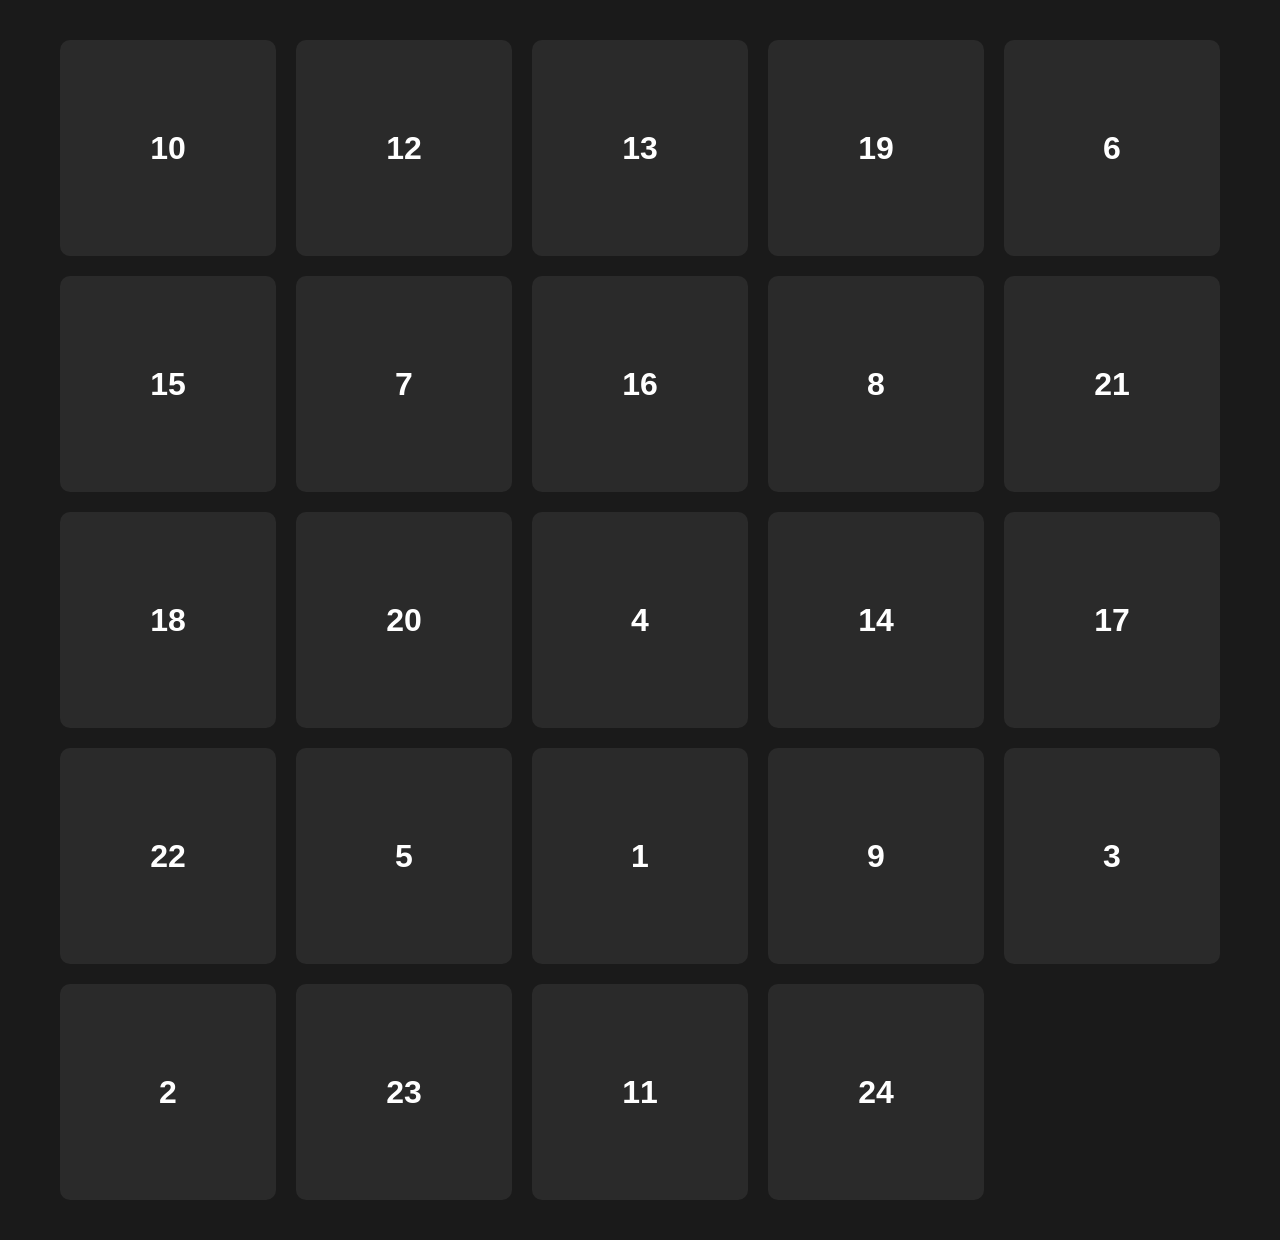
==== index.html @ ff621c84 "Rename index to index.html" ====
<!DOCTYPE html>
<html lang="en">
<head>
    <meta charset="UTF-8">
    <meta name="viewport" content="width=device-width, initial-scale=1.0">
    <title>Advent Calendar</title>
    <style>
        /* Reset and base styles */
        * {
            box-sizing: border-box;
            margin: 0;
            padding: 0;
        }

        body {
            font-family: 'Arial', sans-serif;
            background: #1a1a1a;
            min-height: 100vh;
            padding: 20px;
        }

        /* Container styles */
        .calendar-container {
            max-width: 1200px;
            margin: 0 auto;
            display: grid;
            grid-template-columns: repeat(auto-fit, minmax(200px, 1fr));
            gap: 20px;
            padding: 20px;
        }

        /* Calendar box styles */
        .calendar-box {
            aspect-ratio: 1;
            background: #2a2a2a;
            border-radius: 10px;
            position: relative;
            cursor: pointer;
            transition: transform 0.3s ease;
        }

        .calendar-box:hover {
            transform: translateY(-5px);
        }

        /* Number display */
        .box-number {
            position: absolute;
            top: 50%;
            left: 50%;
            transform: translate(-50%, -50%);
            font-size: 2rem;
            color: #fff;
            font-weight: bold;
        }

        /* Content styles (hidden by default) */
        .box-content {
            position: absolute;
            top: 0;
            left: 0;
            width: 100%;
            height: 100%;
            background: #3a3a3a;
            border-radius: 10px;
            padding: 15px;
            display: none;
            flex-direction: column;
            align-items: center;
            justify-content: center;
            text-align: center;
            color: #fff;
        }

        .box-content img {
            max-width: 100%;
            max-height: 150px;
            margin: 10px 0;
        }

        .box-content a {
            color: #4CAF50;
            text-decoration: none;
            margin-top: 10px;
        }

        /* Open state */
        .calendar-box.open .box-content {
            display: flex;
            animation: revealContent 0.5s ease forwards;
        }

        /* Animation */
        @keyframes revealContent {
            from {
                opacity: 0;
                transform: scale(0.8);
            }
            to {
                opacity: 1;
                transform: scale(1);
            }
        }

        /* Responsive adjustments */
        @media (max-width: 768px) {
            .calendar-container {
                grid-template-columns: repeat(auto-fit, minmax(150px, 1fr));
                gap: 15px;
            }

            .box-number {
                font-size: 1.5rem;
            }
        }
    </style>
</head>
<body>
    <div class="calendar-container" id="calendarContainer">
        <!-- Calendar boxes will be inserted here by JavaScript -->
    </div>

    <script>
        // Calendar data structure
        const calendarData = [
            // Example data structure for each day
            {
                day: 1,
                text: "Welcome to day 1!",
                image: "https://via.placeholder.com/150",
                link: "https://example.com"
            }
            // Add more days following the same structure
        ];

        // Function to shuffle array (Fisher-Yates algorithm)
        function shuffleArray(array) {
            for (let i = array.length - 1; i > 0; i--) {
                const j = Math.floor(Math.random() * (i + 1));
                [array[i], array[j]] = [array[j], array[i]];
            }
            return array;
        }

        // Function to create calendar boxes
        function createCalendarBoxes() {
            const container = document.getElementById('calendarContainer');
            const days = Array.from({length: 24}, (_, i) => i + 1);
            const shuffledDays = shuffleArray([...days]);
            
            shuffledDays.forEach(day => {
                const box = document.createElement('div');
                box.className = 'calendar-box';
                box.setAttribute('data-day', day);

                // Check if this box was previously opened
                const isOpen = localStorage.getItem(`day${day}Opened`) === 'true';
                if (isOpen) {
                    box.classList.add('open');
                }

                box.innerHTML = `
                    <div class="box-number">${day}</div>
                    <div class="box-content">
                        <p>Content for day ${day}</p>
                        <img src="https://via.placeholder.com/150" alt="Day ${day}">
                        <a href="#" target="_blank">Learn more</a>
                    </div>
                `;

                box.addEventListener('click', handleBoxClick);
                container.appendChild(box);
            });
        }

        // Function to handle box clicks
        function handleBoxClick(event) {
            const box = event.currentTarget;
            const day = parseInt(box.getAttribute('data-day'));
            const today = new Date();
            const december = 11; // December is 11 (0-based months)
            
            // Only allow opening if it's December and the current day is >= the box day
            if (today.getMonth() === december && today.getDate() >= day) {
                box.classList.add('open');
                localStorage.setItem(`day${day}Opened`, 'true');
            } else {
                alert("This door can't be opened yet! Please wait until December " + day);
            }
        }

        // Initialize calendar when page loads
        document.addEventListener('DOMContentLoaded', createCalendarBoxes);
    </script>
</body>
</html>
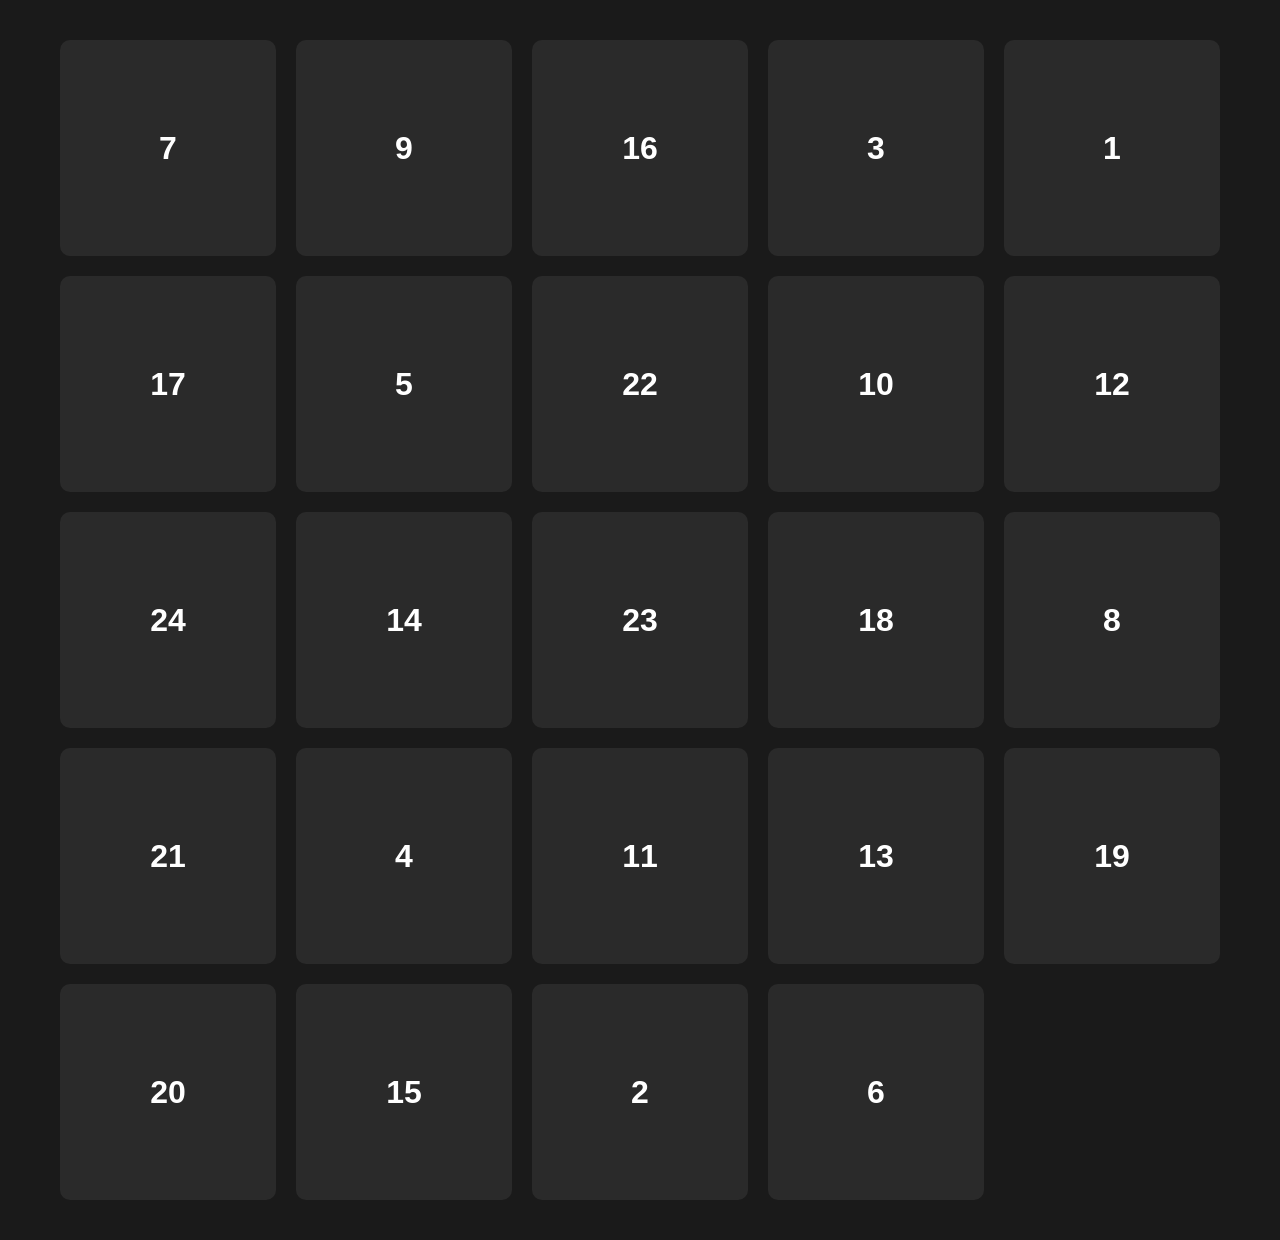
==== commit 4edec176: "Update index.html December > November" ====
--- a/index.html
+++ b/index.html
@@ -178,10 +178,11 @@
             const box = event.currentTarget;
             const day = parseInt(box.getAttribute('data-day'));
             const today = new Date();
+            const november = 10;
             const december = 11; // December is 11 (0-based months)
             
             // Only allow opening if it's December and the current day is >= the box day
-            if (today.getMonth() === december && today.getDate() >= day) {
+            if (today.getMonth() === november && today.getDate() >= day) {
                 box.classList.add('open');
                 localStorage.setItem(`day${day}Opened`, 'true');
             } else {
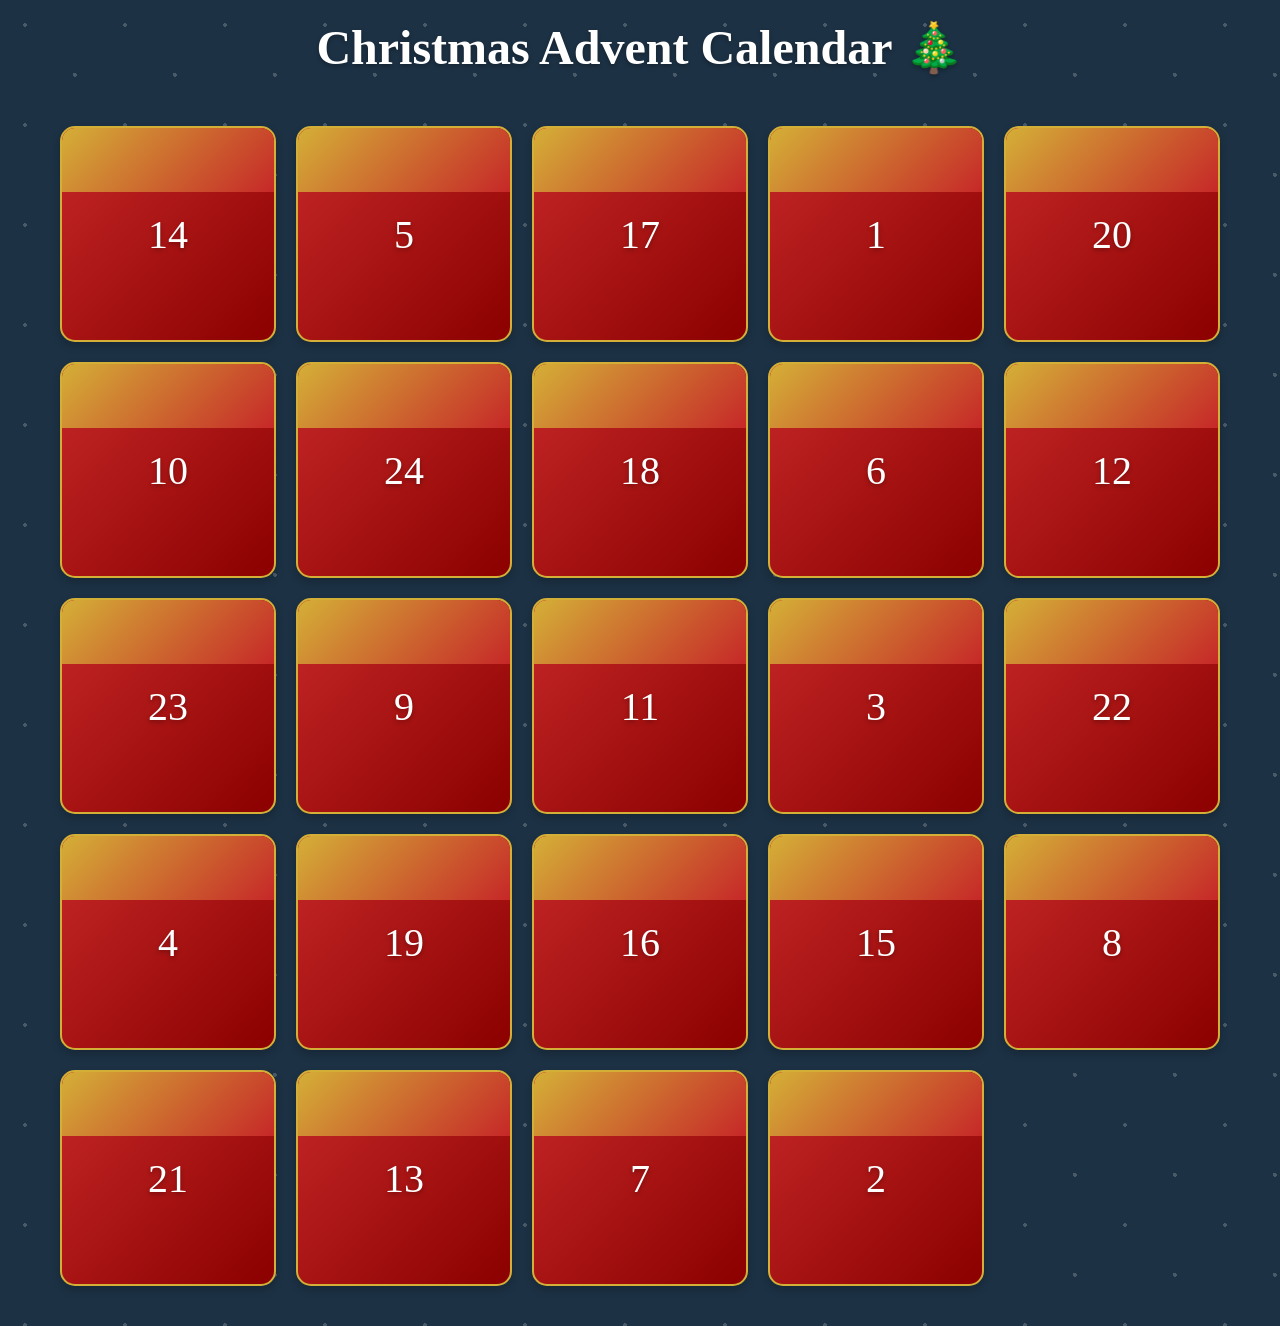
==== commit f272d0bb: "Test version noel" ====
--- a/index.html
+++ b/index.html
@@ -3,7 +3,8 @@
 <head>
     <meta charset="UTF-8">
     <meta name="viewport" content="width=device-width, initial-scale=1.0">
-    <title>Advent Calendar</title>
+    <title>Christmas Advent Calendar</title>
+    <link href="https://fonts.googleapis.com/css2?family=Mountains+of+Christmas:wght@700&family=Poppins:wght@400;600&display=swap" rel="stylesheet">
     <style>
         /* Reset and base styles */
         * {
@@ -13,10 +14,48 @@
         }
 
         body {
-            font-family: 'Arial', sans-serif;
-            background: #1a1a1a;
+            font-family: 'Poppins', sans-serif;
+            background: #1c3144;
             min-height: 100vh;
             padding: 20px;
+            background-image: 
+                radial-gradient(circle at 25px 25px, rgba(255, 255, 255, 0.2) 2%, transparent 0%),
+                radial-gradient(circle at 75px 75px, rgba(255, 255, 255, 0.2) 2%, transparent 0%);
+            background-size: 100px 100px;
+            position: relative;
+            overflow-x: hidden;
+        }
+
+        /* Falling snow animation */
+        @keyframes snowfall {
+            0% {
+                transform: translate(0, -10px);
+                opacity: 0;
+            }
+            50% {
+                opacity: 1;
+            }
+            100% {
+                transform: translate(-20px, 100vh);
+                opacity: 0;
+            }
+        }
+
+        .snowflake {
+            position: fixed;
+            color: white;
+            opacity: 0;
+            font-size: 20px;
+        }
+
+        /* Header styles */
+        h1 {
+            text-align: center;
+            color: #fff;
+            font-family: 'Mountains of Christmas', cursive;
+            font-size: 3rem;
+            margin-bottom: 30px;
+            text-shadow: 0 2px 4px rgba(0,0,0,0.3);
         }
 
         /* Container styles */
@@ -27,20 +66,36 @@
             grid-template-columns: repeat(auto-fit, minmax(200px, 1fr));
             gap: 20px;
             padding: 20px;
+            position: relative;
         }
 
         /* Calendar box styles */
         .calendar-box {
             aspect-ratio: 1;
-            background: #2a2a2a;
-            border-radius: 10px;
+            background: linear-gradient(135deg, #c62828 0%, #8b0000 100%);
+            border-radius: 15px;
             position: relative;
             cursor: pointer;
-            transition: transform 0.3s ease;
+            transition: transform 0.3s ease, box-shadow 0.3s ease;
+            border: 2px solid #d4af37;
+            box-shadow: 0 4px 8px rgba(0,0,0,0.2);
+            overflow: hidden;
+        }
+
+        .calendar-box::before {
+            content: '';
+            position: absolute;
+            top: 0;
+            left: 0;
+            right: 0;
+            height: 30%;
+            background: linear-gradient(135deg, #d4af37 0%, #c62828 100%);
+            border-radius: 13px 13px 0 0;
         }
 
         .calendar-box:hover {
-            transform: translateY(-5px);
+            transform: translateY(-5px) scale(1.02);
+            box-shadow: 0 8px 16px rgba(0,0,0,0.3);
         }
 
         /* Number display */
@@ -49,39 +104,54 @@
             top: 50%;
             left: 50%;
             transform: translate(-50%, -50%);
-            font-size: 2rem;
+            font-size: 2.5rem;
             color: #fff;
-            font-weight: bold;
-        }
-
-        /* Content styles (hidden by default) */
+            font-family: 'Mountains of Christmas', cursive;
+            text-shadow: 0 2px 4px rgba(0,0,0,0.3);
+            z-index: 1;
+        }
+
+        /* Content styles */
         .box-content {
             position: absolute;
             top: 0;
             left: 0;
             width: 100%;
             height: 100%;
-            background: #3a3a3a;
-            border-radius: 10px;
-            padding: 15px;
+            background: linear-gradient(135deg, #2e7d32 0%, #1b5e20 100%);
+            border-radius: 13px;
+            padding: 20px;
             display: none;
             flex-direction: column;
             align-items: center;
             justify-content: center;
             text-align: center;
             color: #fff;
+            border: 2px solid #d4af37;
         }
 
         .box-content img {
             max-width: 100%;
             max-height: 150px;
             margin: 10px 0;
+            border-radius: 8px;
+            box-shadow: 0 2px 4px rgba(0,0,0,0.2);
         }
 
         .box-content a {
-            color: #4CAF50;
+            color: #d4af37;
             text-decoration: none;
             margin-top: 10px;
+            font-weight: 600;
+            padding: 8px 16px;
+            border: 2px solid #d4af37;
+            border-radius: 20px;
+            transition: all 0.3s ease;
+        }
+
+        .box-content a:hover {
+            background: #d4af37;
+            color: #1b5e20;
         }
 
         /* Open state */
@@ -94,11 +164,11 @@
         @keyframes revealContent {
             from {
                 opacity: 0;
-                transform: scale(0.8);
+                transform: scale(0.8) rotate(-10deg);
             }
             to {
                 opacity: 1;
-                transform: scale(1);
+                transform: scale(1) rotate(0deg);
             }
         }
 
@@ -110,12 +180,17 @@
             }
 
             .box-number {
-                font-size: 1.5rem;
+                font-size: 2rem;
+            }
+
+            h1 {
+                font-size: 2rem;
             }
         }
     </style>
 </head>
 <body>
+    <h1>Christmas Advent Calendar 🎄</h1>
     <div class="calendar-container" id="calendarContainer">
         <!-- Calendar boxes will be inserted here by JavaScript -->
     </div>
@@ -132,6 +207,30 @@
             }
             // Add more days following the same structure
         ];
+
+        // Create snowflakes
+        function createSnowflakes() {
+            const numberOfSnowflakes = 50;
+            for (let i = 0; i < numberOfSnowflakes; i++) {
+                createSnowflake();
+            }
+        }
+
+        function createSnowflake() {
+            const snowflake = document.createElement('div');
+            snowflake.className = 'snowflake';
+            snowflake.innerHTML = '❄';
+            snowflake.style.left = Math.random() * 100 + 'vw';
+            snowflake.style.animation = `snowfall ${Math.random() * 3 + 2}s linear infinite`;
+            snowflake.style.animationDelay = Math.random() * 2 + 's';
+            document.body.appendChild(snowflake);
+
+            // Remove snowflake after animation
+            snowflake.addEventListener('animationend', () => {
+                snowflake.remove();
+                createSnowflake();
+            });
+        }
 
         // Function to shuffle array (Fisher-Yates algorithm)
         function shuffleArray(array) {
@@ -162,9 +261,9 @@
                 box.innerHTML = `
                     <div class="box-number">${day}</div>
                     <div class="box-content">
-                        <p>Content for day ${day}</p>
+                        <p>Merry Christmas! 🎄</p>
                         <img src="https://via.placeholder.com/150" alt="Day ${day}">
-                        <a href="#" target="_blank">Learn more</a>
+                        <a href="#" target="_blank">Open Your Gift 🎁</a>
                     </div>
                 `;
 
@@ -178,20 +277,22 @@
             const box = event.currentTarget;
             const day = parseInt(box.getAttribute('data-day'));
             const today = new Date();
-            const november = 10;
             const december = 11; // December is 11 (0-based months)
             
             // Only allow opening if it's December and the current day is >= the box day
-            if (today.getMonth() === november && today.getDate() >= day) {
+            if (today.getMonth() === december && today.getDate() >= day) {
                 box.classList.add('open');
                 localStorage.setItem(`day${day}Opened`, 'true');
             } else {
-                alert("This door can't be opened yet! Please wait until December " + day);
+                alert("This gift can't be opened yet! Please wait until December " + day);
             }
         }
 
         // Initialize calendar when page loads
-        document.addEventListener('DOMContentLoaded', createCalendarBoxes);
+        document.addEventListener('DOMContentLoaded', () => {
+            createCalendarBoxes();
+            createSnowflakes();
+        });
     </script>
 </body>
 </html>
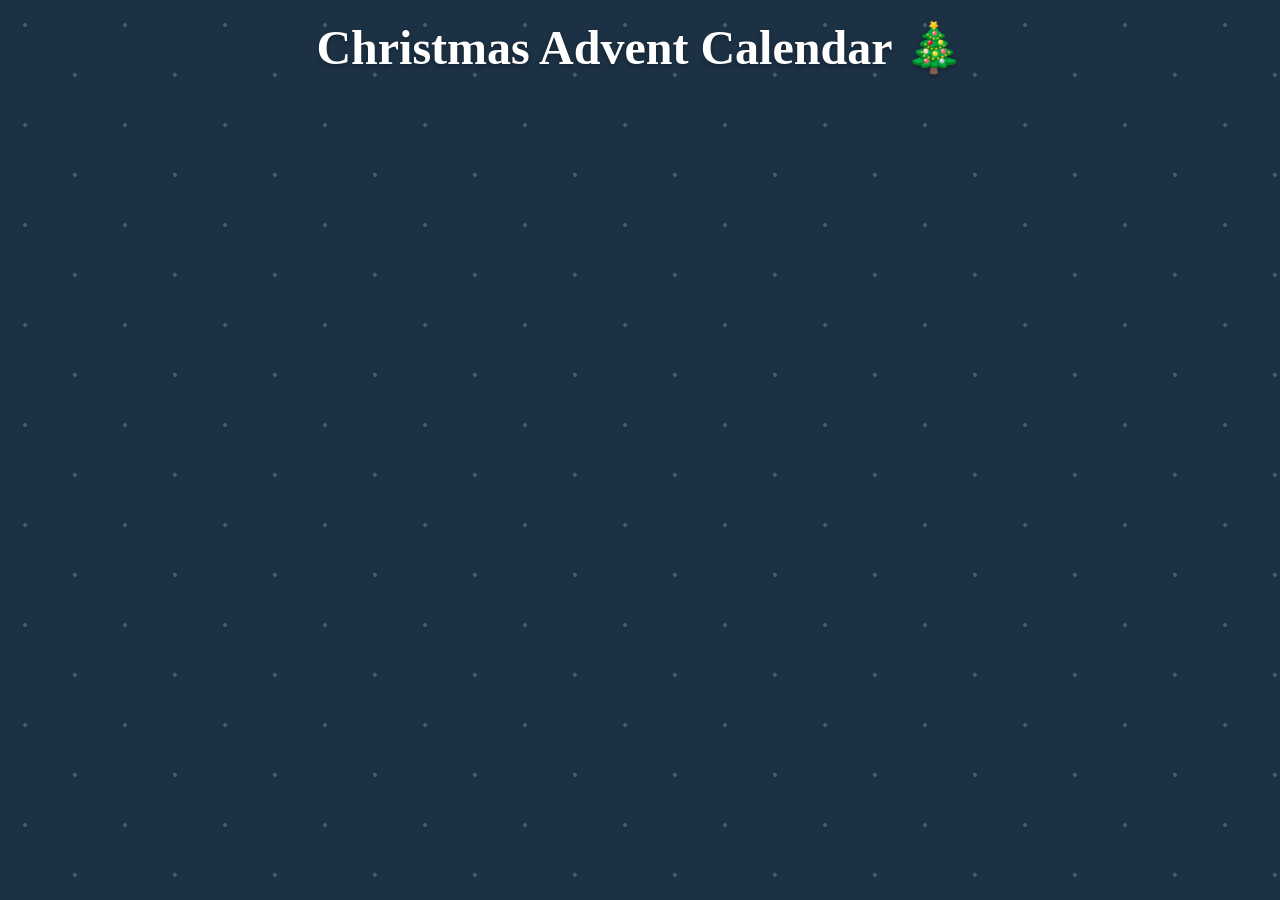
==== commit c0b2f063: "Rename advent-calendar-html.html to index.html" ====
--- a/index.html
+++ b/index.html
@@ -5,294 +5,13 @@
     <meta name="viewport" content="width=device-width, initial-scale=1.0">
     <title>Christmas Advent Calendar</title>
     <link href="https://fonts.googleapis.com/css2?family=Mountains+of+Christmas:wght@700&family=Poppins:wght@400;600&display=swap" rel="stylesheet">
-    <style>
-        /* Reset and base styles */
-        * {
-            box-sizing: border-box;
-            margin: 0;
-            padding: 0;
-        }
-
-        body {
-            font-family: 'Poppins', sans-serif;
-            background: #1c3144;
-            min-height: 100vh;
-            padding: 20px;
-            background-image: 
-                radial-gradient(circle at 25px 25px, rgba(255, 255, 255, 0.2) 2%, transparent 0%),
-                radial-gradient(circle at 75px 75px, rgba(255, 255, 255, 0.2) 2%, transparent 0%);
-            background-size: 100px 100px;
-            position: relative;
-            overflow-x: hidden;
-        }
-
-        /* Falling snow animation */
-        @keyframes snowfall {
-            0% {
-                transform: translate(0, -10px);
-                opacity: 0;
-            }
-            50% {
-                opacity: 1;
-            }
-            100% {
-                transform: translate(-20px, 100vh);
-                opacity: 0;
-            }
-        }
-
-        .snowflake {
-            position: fixed;
-            color: white;
-            opacity: 0;
-            font-size: 20px;
-        }
-
-        /* Header styles */
-        h1 {
-            text-align: center;
-            color: #fff;
-            font-family: 'Mountains of Christmas', cursive;
-            font-size: 3rem;
-            margin-bottom: 30px;
-            text-shadow: 0 2px 4px rgba(0,0,0,0.3);
-        }
-
-        /* Container styles */
-        .calendar-container {
-            max-width: 1200px;
-            margin: 0 auto;
-            display: grid;
-            grid-template-columns: repeat(auto-fit, minmax(200px, 1fr));
-            gap: 20px;
-            padding: 20px;
-            position: relative;
-        }
-
-        /* Calendar box styles */
-        .calendar-box {
-            aspect-ratio: 1;
-            background: linear-gradient(135deg, #c62828 0%, #8b0000 100%);
-            border-radius: 15px;
-            position: relative;
-            cursor: pointer;
-            transition: transform 0.3s ease, box-shadow 0.3s ease;
-            border: 2px solid #d4af37;
-            box-shadow: 0 4px 8px rgba(0,0,0,0.2);
-            overflow: hidden;
-        }
-
-        .calendar-box::before {
-            content: '';
-            position: absolute;
-            top: 0;
-            left: 0;
-            right: 0;
-            height: 30%;
-            background: linear-gradient(135deg, #d4af37 0%, #c62828 100%);
-            border-radius: 13px 13px 0 0;
-        }
-
-        .calendar-box:hover {
-            transform: translateY(-5px) scale(1.02);
-            box-shadow: 0 8px 16px rgba(0,0,0,0.3);
-        }
-
-        /* Number display */
-        .box-number {
-            position: absolute;
-            top: 50%;
-            left: 50%;
-            transform: translate(-50%, -50%);
-            font-size: 2.5rem;
-            color: #fff;
-            font-family: 'Mountains of Christmas', cursive;
-            text-shadow: 0 2px 4px rgba(0,0,0,0.3);
-            z-index: 1;
-        }
-
-        /* Content styles */
-        .box-content {
-            position: absolute;
-            top: 0;
-            left: 0;
-            width: 100%;
-            height: 100%;
-            background: linear-gradient(135deg, #2e7d32 0%, #1b5e20 100%);
-            border-radius: 13px;
-            padding: 20px;
-            display: none;
-            flex-direction: column;
-            align-items: center;
-            justify-content: center;
-            text-align: center;
-            color: #fff;
-            border: 2px solid #d4af37;
-        }
-
-        .box-content img {
-            max-width: 100%;
-            max-height: 150px;
-            margin: 10px 0;
-            border-radius: 8px;
-            box-shadow: 0 2px 4px rgba(0,0,0,0.2);
-        }
-
-        .box-content a {
-            color: #d4af37;
-            text-decoration: none;
-            margin-top: 10px;
-            font-weight: 600;
-            padding: 8px 16px;
-            border: 2px solid #d4af37;
-            border-radius: 20px;
-            transition: all 0.3s ease;
-        }
-
-        .box-content a:hover {
-            background: #d4af37;
-            color: #1b5e20;
-        }
-
-        /* Open state */
-        .calendar-box.open .box-content {
-            display: flex;
-            animation: revealContent 0.5s ease forwards;
-        }
-
-        /* Animation */
-        @keyframes revealContent {
-            from {
-                opacity: 0;
-                transform: scale(0.8) rotate(-10deg);
-            }
-            to {
-                opacity: 1;
-                transform: scale(1) rotate(0deg);
-            }
-        }
-
-        /* Responsive adjustments */
-        @media (max-width: 768px) {
-            .calendar-container {
-                grid-template-columns: repeat(auto-fit, minmax(150px, 1fr));
-                gap: 15px;
-            }
-
-            .box-number {
-                font-size: 2rem;
-            }
-
-            h1 {
-                font-size: 2rem;
-            }
-        }
-    </style>
+    <link rel="stylesheet" href="styles.css">
 </head>
 <body>
     <h1>Christmas Advent Calendar 🎄</h1>
     <div class="calendar-container" id="calendarContainer">
         <!-- Calendar boxes will be inserted here by JavaScript -->
     </div>
-
-    <script>
-        // Calendar data structure
-        const calendarData = [
-            // Example data structure for each day
-            {
-                day: 1,
-                text: "Welcome to day 1!",
-                image: "https://via.placeholder.com/150",
-                link: "https://example.com"
-            }
-            // Add more days following the same structure
-        ];
-
-        // Create snowflakes
-        function createSnowflakes() {
-            const numberOfSnowflakes = 50;
-            for (let i = 0; i < numberOfSnowflakes; i++) {
-                createSnowflake();
-            }
-        }
-
-        function createSnowflake() {
-            const snowflake = document.createElement('div');
-            snowflake.className = 'snowflake';
-            snowflake.innerHTML = '❄';
-            snowflake.style.left = Math.random() * 100 + 'vw';
-            snowflake.style.animation = `snowfall ${Math.random() * 3 + 2}s linear infinite`;
-            snowflake.style.animationDelay = Math.random() * 2 + 's';
-            document.body.appendChild(snowflake);
-
-            // Remove snowflake after animation
-            snowflake.addEventListener('animationend', () => {
-                snowflake.remove();
-                createSnowflake();
-            });
-        }
-
-        // Function to shuffle array (Fisher-Yates algorithm)
-        function shuffleArray(array) {
-            for (let i = array.length - 1; i > 0; i--) {
-                const j = Math.floor(Math.random() * (i + 1));
-                [array[i], array[j]] = [array[j], array[i]];
-            }
-            return array;
-        }
-
-        // Function to create calendar boxes
-        function createCalendarBoxes() {
-            const container = document.getElementById('calendarContainer');
-            const days = Array.from({length: 24}, (_, i) => i + 1);
-            const shuffledDays = shuffleArray([...days]);
-            
-            shuffledDays.forEach(day => {
-                const box = document.createElement('div');
-                box.className = 'calendar-box';
-                box.setAttribute('data-day', day);
-
-                // Check if this box was previously opened
-                const isOpen = localStorage.getItem(`day${day}Opened`) === 'true';
-                if (isOpen) {
-                    box.classList.add('open');
-                }
-
-                box.innerHTML = `
-                    <div class="box-number">${day}</div>
-                    <div class="box-content">
-                        <p>Merry Christmas! 🎄</p>
-                        <img src="https://via.placeholder.com/150" alt="Day ${day}">
-                        <a href="#" target="_blank">Open Your Gift 🎁</a>
-                    </div>
-                `;
-
-                box.addEventListener('click', handleBoxClick);
-                container.appendChild(box);
-            });
-        }
-
-        // Function to handle box clicks
-        function handleBoxClick(event) {
-            const box = event.currentTarget;
-            const day = parseInt(box.getAttribute('data-day'));
-            const today = new Date();
-            const december = 11; // December is 11 (0-based months)
-            
-            // Only allow opening if it's December and the current day is >= the box day
-            if (today.getMonth() === december && today.getDate() >= day) {
-                box.classList.add('open');
-                localStorage.setItem(`day${day}Opened`, 'true');
-            } else {
-                alert("This gift can't be opened yet! Please wait until December " + day);
-            }
-        }
-
-        // Initialize calendar when page loads
-        document.addEventListener('DOMContentLoaded', () => {
-            createCalendarBoxes();
-            createSnowflakes();
-        });
-    </script>
+    <script src="script.js"></script>
 </body>
 </html>
--- a/styles.css
+++ b/styles.css
@@ -0,0 +1,181 @@
+/* Reset and base styles */
+* {
+    box-sizing: border-box;
+    margin: 0;
+    padding: 0;
+}
+
+body {
+    font-family: 'Poppins', sans-serif;
+    background: #1c3144;
+    min-height: 100vh;
+    padding: 20px;
+    background-image: 
+        radial-gradient(circle at 25px 25px, rgba(255, 255, 255, 0.2) 2%, transparent 0%),
+        radial-gradient(circle at 75px 75px, rgba(255, 255, 255, 0.2) 2%, transparent 0%);
+    background-size: 100px 100px;
+    position: relative;
+    overflow-x: hidden;
+}
+
+/* Falling snow animation */
+@keyframes snowfall {
+    0% {
+        transform: translate(0, -10px);
+        opacity: 0;
+    }
+    50% {
+        opacity: 1;
+    }
+    100% {
+        transform: translate(-20px, 100vh);
+        opacity: 0;
+    }
+}
+
+.snowflake {
+    position: fixed;
+    color: white;
+    opacity: 0;
+    font-size: 20px;
+}
+
+/* Header styles */
+h1 {
+    text-align: center;
+    color: #fff;
+    font-family: 'Mountains of Christmas', cursive;
+    font-size: 3rem;
+    margin-bottom: 30px;
+    text-shadow: 0 2px 4px rgba(0,0,0,0.3);
+}
+
+/* Container styles */
+.calendar-container {
+    max-width: 1200px;
+    margin: 0 auto;
+    display: grid;
+    grid-template-columns: repeat(auto-fit, minmax(200px, 1fr));
+    gap: 20px;
+    padding: 20px;
+    position: relative;
+}
+
+/* Calendar box styles */
+.calendar-box {
+    aspect-ratio: 1;
+    background: linear-gradient(135deg, #c62828 0%, #8b0000 100%);
+    border-radius: 15px;
+    position: relative;
+    cursor: pointer;
+    transition: transform 0.3s ease, box-shadow 0.3s ease;
+    border: 2px solid #d4af37;
+    box-shadow: 0 4px 8px rgba(0,0,0,0.2);
+    overflow: hidden;
+}
+
+.calendar-box::before {
+    content: '';
+    position: absolute;
+    top: 0;
+    left: 0;
+    right: 0;
+    height: 30%;
+    background: linear-gradient(135deg, #d4af37 0%, #c62828 100%);
+    border-radius: 13px 13px 0 0;
+}
+
+.calendar-box:hover {
+    transform: translateY(-5px) scale(1.02);
+    box-shadow: 0 8px 16px rgba(0,0,0,0.3);
+}
+
+/* Number display */
+.box-number {
+    position: absolute;
+    top: 50%;
+    left: 50%;
+    transform: translate(-50%, -50%);
+    font-size: 2.5rem;
+    color: #fff;
+    font-family: 'Mountains of Christmas', cursive;
+    text-shadow: 0 2px 4px rgba(0,0,0,0.3);
+    z-index: 1;
+}
+
+/* Content styles */
+.box-content {
+    position: absolute;
+    top: 0;
+    left: 0;
+    width: 100%;
+    height: 100%;
+    background: linear-gradient(135deg, #2e7d32 0%, #1b5e20 100%);
+    border-radius: 13px;
+    padding: 20px;
+    display: none;
+    flex-direction: column;
+    align-items: center;
+    justify-content: center;
+    text-align: center;
+    color: #fff;
+    border: 2px solid #d4af37;
+}
+
+.box-content img {
+    max-width: 100%;
+    max-height: 150px;
+    margin: 10px 0;
+    border-radius: 8px;
+    box-shadow: 0 2px 4px rgba(0,0,0,0.2);
+}
+
+.box-content a {
+    color: #d4af37;
+    text-decoration: none;
+    margin-top: 10px;
+    font-weight: 600;
+    padding: 8px 16px;
+    border: 2px solid #d4af37;
+    border-radius: 20px;
+    transition: all 0.3s ease;
+}
+
+.box-content a:hover {
+    background: #d4af37;
+    color: #1b5e20;
+}
+
+/* Open state */
+.calendar-box.open .box-content {
+    display: flex;
+    animation: revealContent 0.5s ease forwards;
+}
+
+/* Animation */
+@keyframes revealContent {
+    from {
+        opacity: 0;
+        transform: scale(0.8) rotate(-10deg);
+    }
+    to {
+        opacity: 1;
+        transform: scale(1) rotate(0deg);
+    }
+}
+
+/* Responsive adjustments */
+@media (max-width: 768px) {
+    .calendar-container {
+        grid-template-columns: repeat(auto-fit, minmax(150px, 1fr));
+        gap: 15px;
+    }
+
+    .box-number {
+        font-size: 2rem;
+    }
+
+    h1 {
+        font-size: 2rem;
+    }
+}
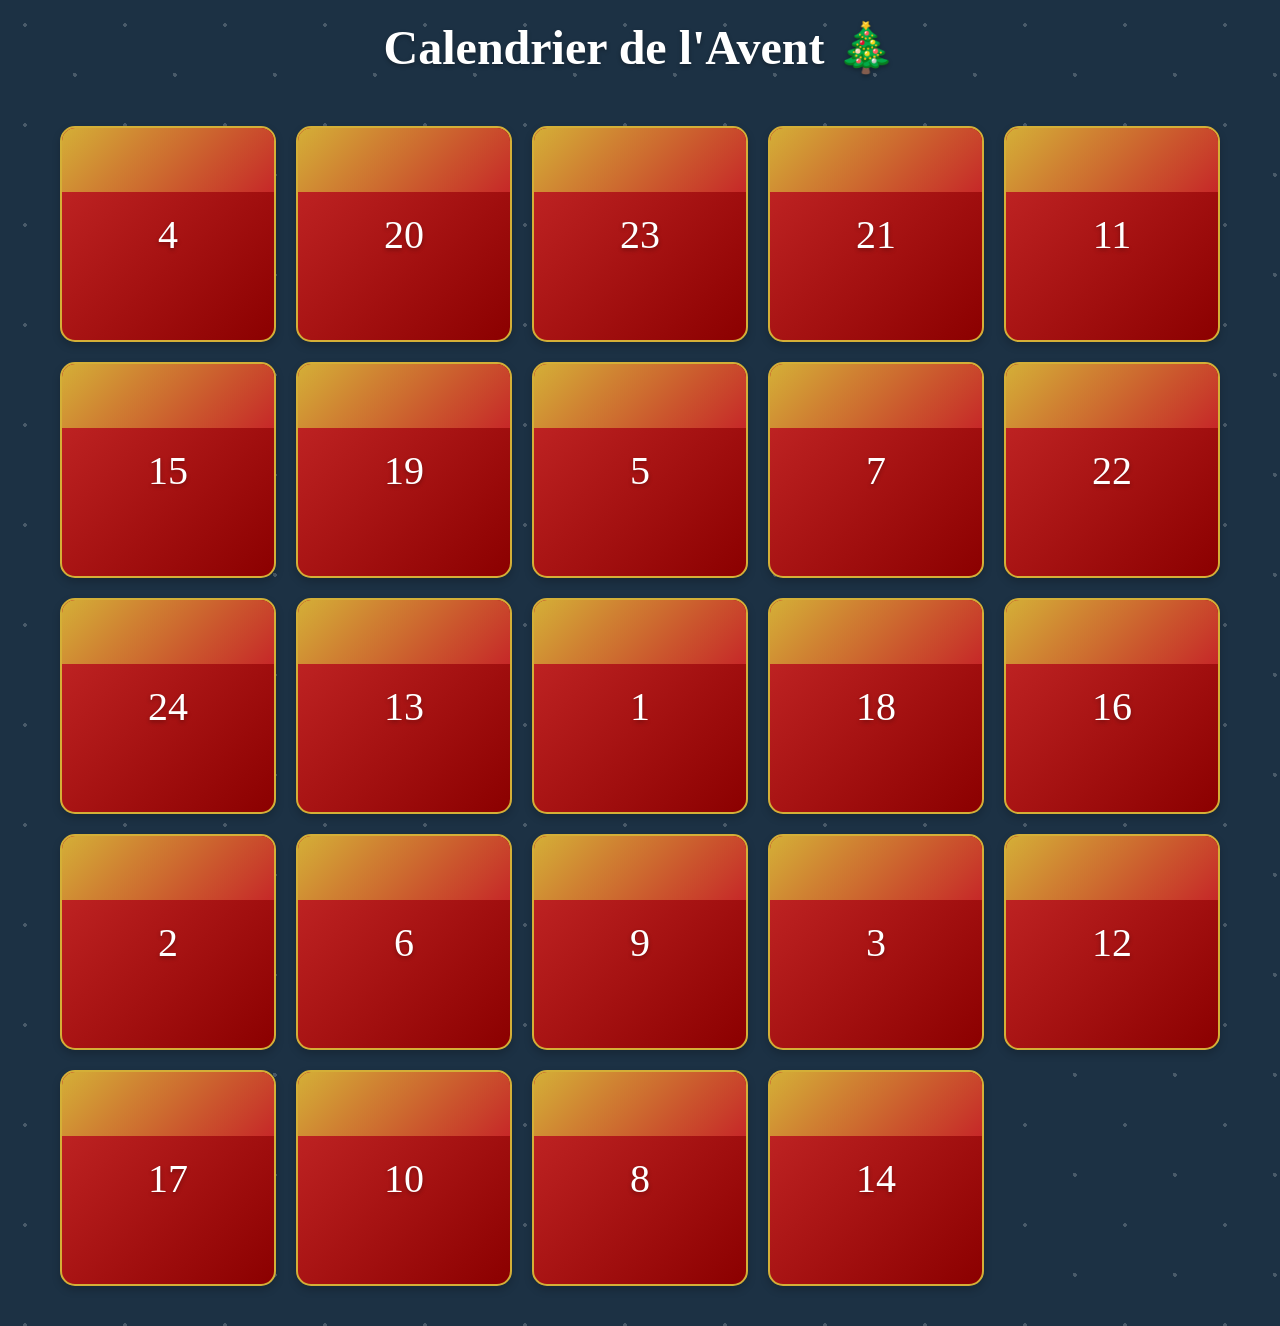
==== commit 633d35c0: "Update index.html" ====
--- a/index.html
+++ b/index.html
@@ -3,12 +3,12 @@
 <head>
     <meta charset="UTF-8">
     <meta name="viewport" content="width=device-width, initial-scale=1.0">
-    <title>Christmas Advent Calendar</title>
+    <title>Calendrier de l'Avent</title>
     <link href="https://fonts.googleapis.com/css2?family=Mountains+of+Christmas:wght@700&family=Poppins:wght@400;600&display=swap" rel="stylesheet">
     <link rel="stylesheet" href="styles.css">
 </head>
 <body>
-    <h1>Christmas Advent Calendar 🎄</h1>
+    <h1>Calendrier de l'Avent 🎄</h1>
     <div class="calendar-container" id="calendarContainer">
         <!-- Calendar boxes will be inserted here by JavaScript -->
     </div>
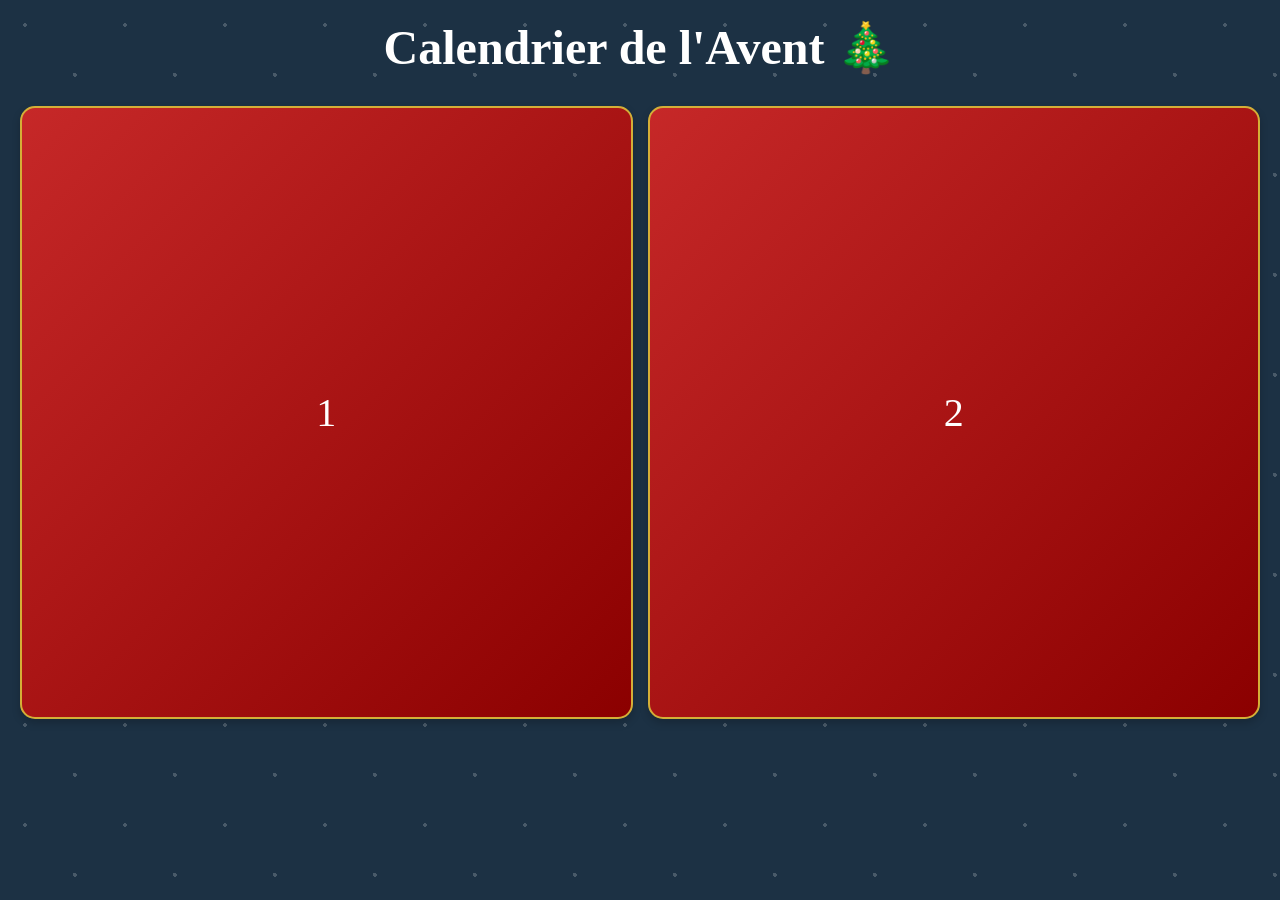
==== commit bbe2e03a: "Update index.html" ====
--- a/index.html
+++ b/index.html
@@ -10,7 +10,7 @@
 <body>
     <h1>Calendrier de l'Avent 🎄</h1>
     <div class="calendar-container" id="calendarContainer">
-        <!-- Calendar boxes will be inserted here by JavaScript -->
+        <!-- Calendar boxes will be dynamically created here -->
     </div>
     <script src="script.js"></script>
 </body>
--- a/styles.css
+++ b/styles.css
@@ -14,30 +14,7 @@
         radial-gradient(circle at 25px 25px, rgba(255, 255, 255, 0.2) 2%, transparent 0%),
         radial-gradient(circle at 75px 75px, rgba(255, 255, 255, 0.2) 2%, transparent 0%);
     background-size: 100px 100px;
-    position: relative;
     overflow-x: hidden;
-}
-
-/* Falling snow animation */
-@keyframes snowfall {
-    0% {
-        transform: translate(0, -10px);
-        opacity: 0;
-    }
-    50% {
-        opacity: 1;
-    }
-    100% {
-        transform: translate(-20px, 100vh);
-        opacity: 0;
-    }
-}
-
-.snowflake {
-    position: fixed;
-    color: white;
-    opacity: 0;
-    font-size: 20px;
 }
 
 /* Header styles */
@@ -47,64 +24,40 @@
     font-family: 'Mountains of Christmas', cursive;
     font-size: 3rem;
     margin-bottom: 30px;
-    text-shadow: 0 2px 4px rgba(0,0,0,0.3);
 }
 
-/* Container styles */
+/* Calendar container */
 .calendar-container {
-    max-width: 1200px;
-    margin: 0 auto;
     display: grid;
-    grid-template-columns: repeat(auto-fit, minmax(200px, 1fr));
-    gap: 20px;
-    padding: 20px;
-    position: relative;
+    grid-template-columns: repeat(auto-fit, minmax(150px, 1fr));
+    gap: 15px;
 }
 
-/* Calendar box styles */
+/* Calendar box */
 .calendar-box {
     aspect-ratio: 1;
     background: linear-gradient(135deg, #c62828 0%, #8b0000 100%);
     border-radius: 15px;
+    cursor: pointer;
+    border: 2px solid #d4af37;
+    overflow: hidden;
     position: relative;
-    cursor: pointer;
-    transition: transform 0.3s ease, box-shadow 0.3s ease;
-    border: 2px solid #d4af37;
-    box-shadow: 0 4px 8px rgba(0,0,0,0.2);
-    overflow: hidden;
+    box-shadow: 0 4px 8px rgba(0, 0, 0, 0.2);
 }
 
-.calendar-box::before {
-    content: '';
-    position: absolute;
-    top: 0;
-    left: 0;
-    right: 0;
-    height: 30%;
-    background: linear-gradient(135deg, #d4af37 0%, #c62828 100%);
-    border-radius: 13px 13px 0 0;
-}
-
-.calendar-box:hover {
-    transform: translateY(-5px) scale(1.02);
-    box-shadow: 0 8px 16px rgba(0,0,0,0.3);
-}
-
-/* Number display */
 .box-number {
     position: absolute;
     top: 50%;
     left: 50%;
     transform: translate(-50%, -50%);
+    color: #fff;
     font-size: 2.5rem;
-    color: #fff;
     font-family: 'Mountains of Christmas', cursive;
-    text-shadow: 0 2px 4px rgba(0,0,0,0.3);
-    z-index: 1;
 }
 
-/* Content styles */
+/* Hidden content */
 .box-content {
+    display: none; /* Initially hidden */
     position: absolute;
     top: 0;
     left: 0;
@@ -113,69 +66,13 @@
     background: linear-gradient(135deg, #2e7d32 0%, #1b5e20 100%);
     border-radius: 13px;
     padding: 20px;
-    display: none;
     flex-direction: column;
     align-items: center;
     justify-content: center;
-    text-align: center;
     color: #fff;
-    border: 2px solid #d4af37;
 }
 
-.box-content img {
-    max-width: 100%;
-    max-height: 150px;
-    margin: 10px 0;
-    border-radius: 8px;
-    box-shadow: 0 2px 4px rgba(0,0,0,0.2);
+/* Reveal content */
+.calendar-box.open .box-content {
+    display: flex; /* Show content only when the box is open */
 }
-
-.box-content a {
-    color: #d4af37;
-    text-decoration: none;
-    margin-top: 10px;
-    font-weight: 600;
-    padding: 8px 16px;
-    border: 2px solid #d4af37;
-    border-radius: 20px;
-    transition: all 0.3s ease;
-}
-
-.box-content a:hover {
-    background: #d4af37;
-    color: #1b5e20;
-}
-
-/* Open state */
-.calendar-box.open .box-content {
-    display: flex;
-    animation: revealContent 0.5s ease forwards;
-}
-
-/* Animation */
-@keyframes revealContent {
-    from {
-        opacity: 0;
-        transform: scale(0.8) rotate(-10deg);
-    }
-    to {
-        opacity: 1;
-        transform: scale(1) rotate(0deg);
-    }
-}
-
-/* Responsive adjustments */
-@media (max-width: 768px) {
-    .calendar-container {
-        grid-template-columns: repeat(auto-fit, minmax(150px, 1fr));
-        gap: 15px;
-    }
-
-    .box-number {
-        font-size: 2rem;
-    }
-
-    h1 {
-        font-size: 2rem;
-    }
-}
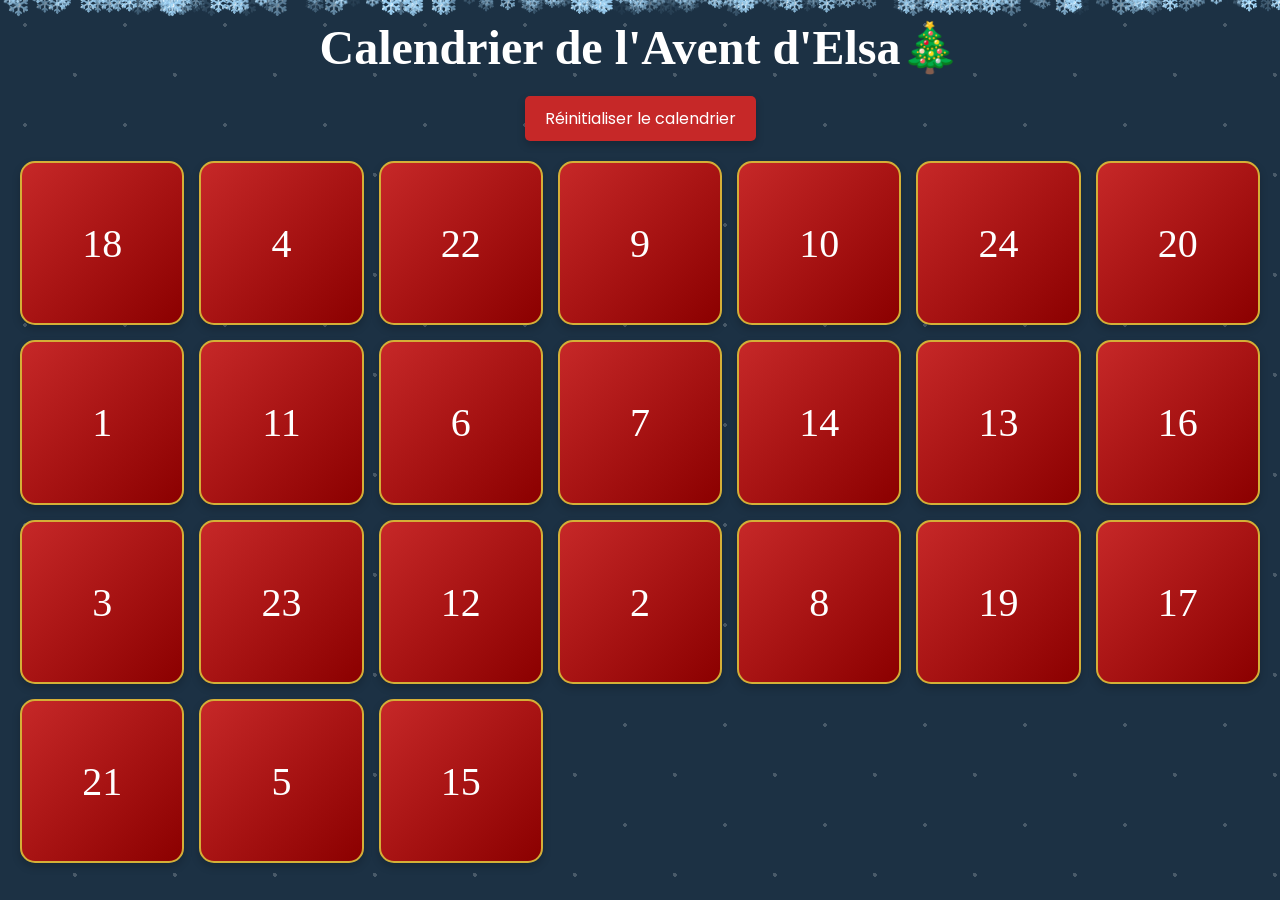
==== commit c0bf4e54: "Update index.html" ====
--- a/index.html
+++ b/index.html
@@ -3,12 +3,12 @@
 <head>
     <meta charset="UTF-8">
     <meta name="viewport" content="width=device-width, initial-scale=1.0">
-    <title>Calendrier de l'Avent</title>
+    <title>Calendrier de l'avent d'Elsa</title>
     <link href="https://fonts.googleapis.com/css2?family=Mountains+of+Christmas:wght@700&family=Poppins:wght@400;600&display=swap" rel="stylesheet">
     <link rel="stylesheet" href="styles.css">
 </head>
 <body>
-    <h1>Calendrier de l'Avent 🎄</h1>
+    <h1>Calendrier de l'Avent d'Elsa🎄</h1>
     <div class="calendar-container" id="calendarContainer">
         <!-- Calendar boxes will be dynamically created here -->
     </div>
--- a/styles.css
+++ b/styles.css
@@ -10,20 +10,37 @@
     background: #1c3144;
     min-height: 100vh;
     padding: 20px;
-    background-image: 
-        radial-gradient(circle at 25px 25px, rgba(255, 255, 255, 0.2) 2%, transparent 0%),
-        radial-gradient(circle at 75px 75px, rgba(255, 255, 255, 0.2) 2%, transparent 0%);
+    background-image: radial-gradient(circle at 25px 25px, rgba(255, 255, 255, 0.2) 2%, transparent 0%),
+                      radial-gradient(circle at 75px 75px, rgba(255, 255, 255, 0.2) 2%, transparent 0%);
     background-size: 100px 100px;
     overflow-x: hidden;
+}
+
+/* Snowflake animation */
+@keyframes snowfall {
+    0% {
+        transform: translateY(0) rotate(0deg);
+        opacity: 1;
+    }
+    100% {
+        transform: translateY(100vh) rotate(360deg);
+        opacity: 0;
+    }
+}
+
+.snowflake {
+    position: fixed;
+    color: white;
+    z-index: 1000;
+    animation: snowfall linear infinite;
 }
 
 /* Header styles */
 h1 {
     text-align: center;
-    color: #fff;
+    color: white;
     font-family: 'Mountains of Christmas', cursive;
     font-size: 3rem;
-    margin-bottom: 30px;
 }
 
 /* Calendar container */
@@ -36,13 +53,18 @@
 /* Calendar box */
 .calendar-box {
     aspect-ratio: 1;
-    background: linear-gradient(135deg, #c62828 0%, #8b0000 100%);
+    background: linear-gradient(135deg, #c62828, #8b0000);
+    border: 2px solid #d4af37;
     border-radius: 15px;
     cursor: pointer;
-    border: 2px solid #d4af37;
     overflow: hidden;
     position: relative;
     box-shadow: 0 4px 8px rgba(0, 0, 0, 0.2);
+    transition: transform 0.3s;
+}
+
+.calendar-box:hover {
+    transform: scale(1.05);
 }
 
 .box-number {
@@ -50,29 +72,60 @@
     top: 50%;
     left: 50%;
     transform: translate(-50%, -50%);
-    color: #fff;
+    color: white;
     font-size: 2.5rem;
     font-family: 'Mountains of Christmas', cursive;
 }
 
 /* Hidden content */
 .box-content {
-    display: none; /* Initially hidden */
+    display: none;
     position: absolute;
     top: 0;
     left: 0;
     width: 100%;
     height: 100%;
-    background: linear-gradient(135deg, #2e7d32 0%, #1b5e20 100%);
-    border-radius: 13px;
+    background: linear-gradient(135deg, #2e7d32, #1b5e20);
+    border-radius: 15px;
     padding: 20px;
     flex-direction: column;
+    justify-content: center;
     align-items: center;
-    justify-content: center;
-    color: #fff;
+    color: white;
 }
 
-/* Reveal content */
 .calendar-box.open .box-content {
-    display: flex; /* Show content only when the box is open */
+    display: flex;
+    animation: revealContent 0.5s ease;
 }
+
+@keyframes revealContent {
+    from {
+        opacity: 0;
+        transform: scale(0.8);
+    }
+    to {
+        opacity: 1;
+        transform: scale(1);
+    }
+}
+/* Reset button styles */
+.reset-button {
+    display: block;
+    margin: 20px auto;
+    padding: 10px 20px;
+    background-color: #c62828;
+    color: white;
+    font-family: 'Poppins', sans-serif;
+    border: none;
+    border-radius: 5px;
+    cursor: pointer;
+    font-size: 1rem;
+    box-shadow: 0 4px 8px rgba(0, 0, 0, 0.2);
+    transition: background-color 0.3s ease, transform 0.3s ease;
+}
+
+.reset-button:hover {
+    background-color: #8b0000;
+    transform: scale(1.05);
+}
